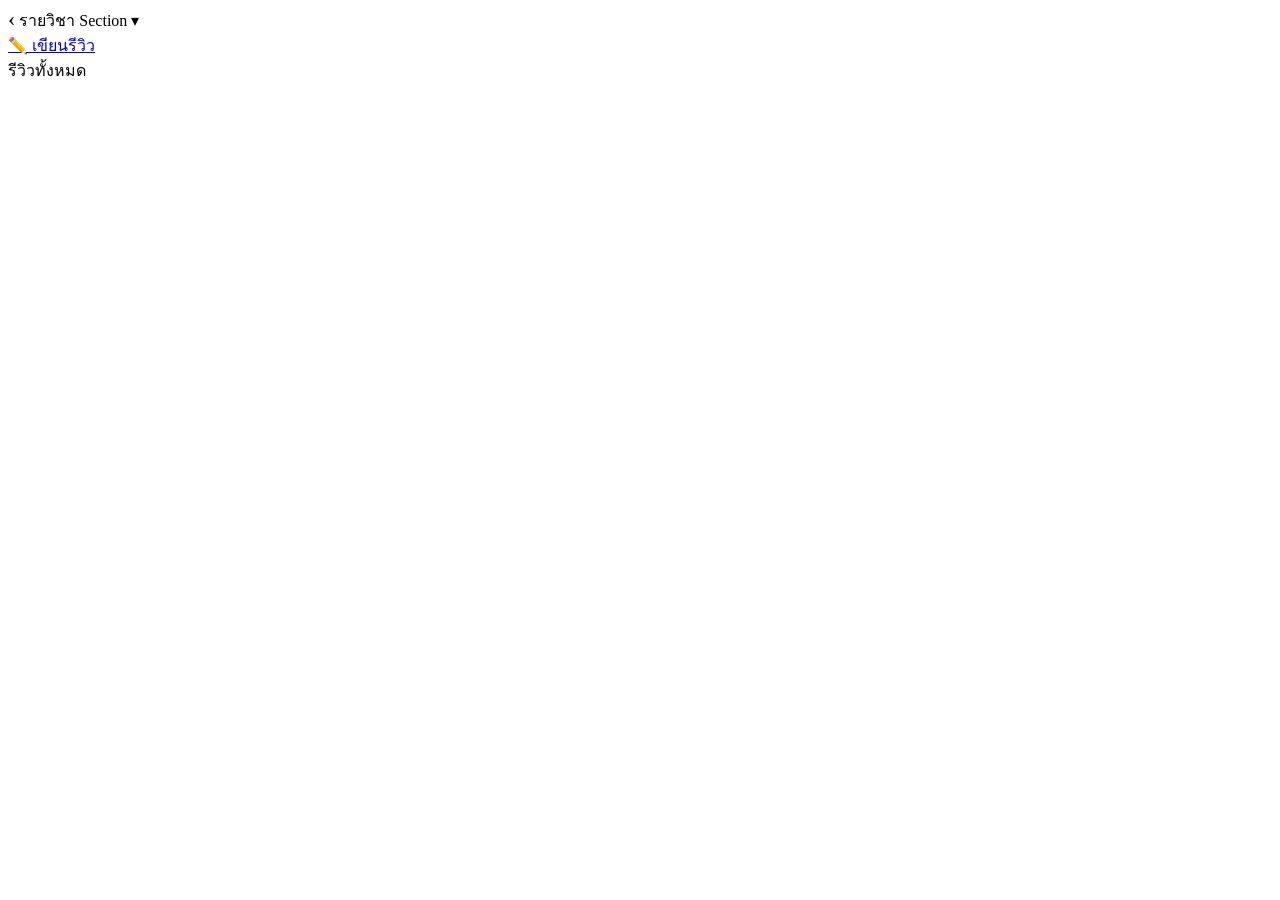
==== pages/course-detail.html @ 97a49f19 "frontend for sprint1" ====
<!DOCTYPE html>
<html lang="th">
<head>
  <meta charset="UTF-8"/>
  <meta name="viewport" content="width=device-width, initial-scale=1, viewport-fit=cover"/>
  <title>CSTU NEXUS – รายวิชา</title>
  <link rel="stylesheet" href="../css/style.css"/>
</head>
<body>
  <div class="app-shell">
    <div class="topbar">
      <a href="courses.html" style="color:var(--white);font-size:22px;text-decoration:none;line-height:1;">‹</a>
      <span class="topbar-title" id="topbar-code">รายวิชา</span>
      <span class="section-badge" id="section-badge" onclick="toggleSection()">Section ▾</span>
    </div>

    <div class="page-content">
      <!-- Course header -->
      <div class="course-detail-header">
        <div class="course-code" id="detail-code"></div>
        <div class="course-fullname" id="detail-name"></div>
        <div class="course-teacher" id="detail-teacher"></div>
      </div>

      <!-- Section selector (hidden by default) -->
      <div id="section-panel" style="display:none;margin-bottom:14px;">
        <div class="card" style="padding:12px;">
          <div style="font-size:13px;font-weight:600;margin-bottom:8px;color:var(--gray-600);">เลือก Section</div>
          <div id="section-list" style="display:flex;flex-wrap:wrap;gap:8px;"></div>
        </div>
      </div>

      <!-- Write Review button -->
      <a href="write-review.html" id="write-btn" class="btn btn-primary btn-full mb-16">
        ✏️ เขียนรีวิว
      </a>

      <!-- Reviews -->
      <div class="section-header">
        <span class="section-title">รีวิวทั้งหมด</span>
        <span class="text-muted" id="review-count"></span>
      </div>

      <div id="review-list"></div>

      <!-- Pagination -->
      <div class="pagination" id="pagination"></div>
    </div>

    <nav class="bottom-nav" id="bottom-nav"></nav>
  </div>

  <script src="../js/app.js"></script>
  <script>
    requireAuth();
    renderNav("search");

    const code = getParam("code") || "CS261";
    const course = getCourse(code);

    if (!course) {
      document.body.innerHTML = "<p style='padding:40px;text-align:center;'>ไม่พบรายวิชา</p>";
      throw new Error("Course not found");
    }

    // Fill header
    document.getElementById("topbar-code").textContent = code;
    document.getElementById("detail-code").textContent = code;
    document.getElementById("detail-name").textContent = course.name;
    document.getElementById("detail-teacher").textContent = course.teacher;

    // Section list
    const sectionList = document.getElementById("section-list");
    course.sections.forEach(s => {
      const btn = document.createElement("button");
      btn.className = "btn btn-outline btn-sm";
      btn.textContent = "Section " + s;
      sectionList.appendChild(btn);
    });

    function toggleSection() {
      const panel = document.getElementById("section-panel");
      panel.style.display = panel.style.display === "none" ? "block" : "none";
    }

    // Pass code to write-review
    document.getElementById("write-btn").href = `write-review.html?code=${code}`;

    // Render reviews
    const reviews = getReviews(code);
    document.getElementById("review-count").textContent = `${reviews.length} รีวิว`;

    const reviewList = document.getElementById("review-list");
    if (reviews.length === 0) {
      reviewList.innerHTML = `<p style="text-align:center;color:var(--gray-400);padding:32px 0;font-size:14px;">ยังไม่มีรีวิว — เป็นคนแรกที่รีวิวรายวิชานี้!</p>`;
    } else {
      reviews.forEach(r => {
        const tags = r.tags.map(t =>
          `<span class="badge-tag tag-ok">${t}</span>`
        ).join('');
        reviewList.innerHTML += `
          <div class="review-item">
            <div class="review-header">
              <div class="review-avatar">🎓</div>
              <div class="review-meta">
                <div class="review-name">Anonymous
                  <span class="review-anon">รหัส : ${r.studentId}</span>
                </div>
                <div>${tags}</div>
              </div>
            </div>
            <p class="review-text">${r.text}</p>
          </div>`;
      });
    }

    // Pagination (static mock)
    if (reviews.length > 0) {
      document.getElementById("pagination").innerHTML = `
        <button class="page-btn arrow">‹</button>
        <button class="page-btn active">1</button>
        <button class="page-btn">2</button>
        <button class="page-btn">3</button>
        <span style="color:var(--gray-400);font-size:13px;">…</span>
        <button class="page-btn">6</button>
        <button class="page-btn arrow">›</button>`;
    }
  </script>
</body>
</html>
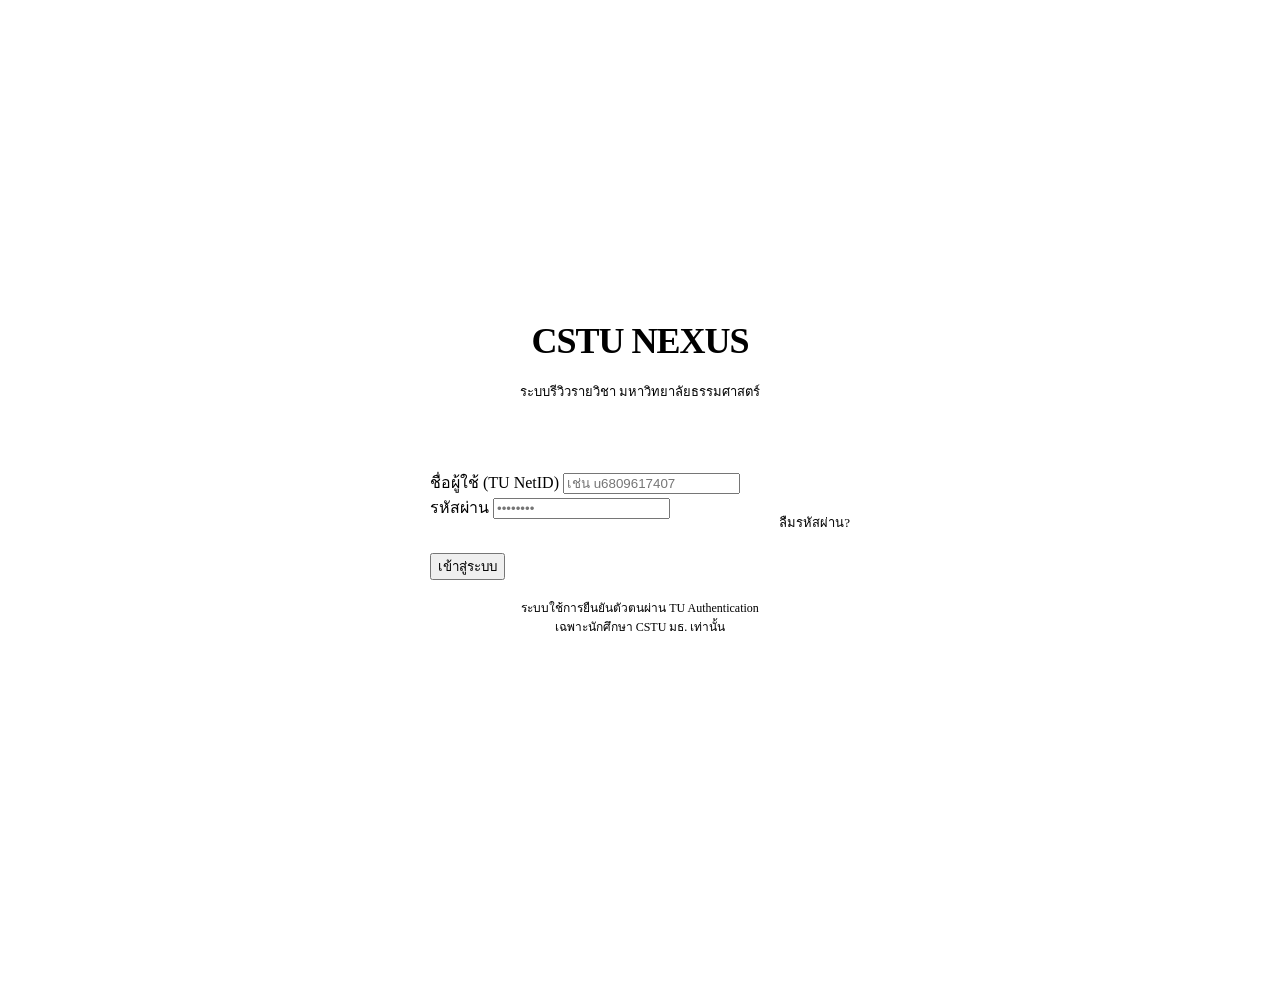
==== commit b1b58842: "update README and fix path" ====
--- a/pages/course-detail.html
+++ b/pages/course-detail.html
@@ -4,7 +4,7 @@
   <meta charset="UTF-8"/>
   <meta name="viewport" content="width=device-width, initial-scale=1, viewport-fit=cover"/>
   <title>CSTU NEXUS – รายวิชา</title>
-  <link rel="stylesheet" href="../css/style.css"/>
+  <link rel="stylesheet" href="../style.css"/>
 </head>
 <body>
   <div class="app-shell">
@@ -50,7 +50,7 @@
     <nav class="bottom-nav" id="bottom-nav"></nav>
   </div>
 
-  <script src="../js/app.js"></script>
+  <script src="../app.js"></script>
   <script>
     requireAuth();
     renderNav("search");
--- a/style.css
+++ b/style.css
@@ -0,0 +1,514 @@
+/* ==========================================
+   CSTU NEXUS - Main Stylesheet
+   Color: Red #C0392B (primary), Yellow #F5C518 (accent), White, Light Gray
+   ========================================== */
+
+@import url('https://fonts.googleapis.com/css2?family=Sarabun:wght@300;400;500;600;700&display=swap');
+
+:root {
+  --red:        #C0392B;
+  --red-dark:   #96281B;
+  --red-light:  #E74C3C;
+  --yellow:     #F5C518;
+  --yellow-dark:#D4AC0D;
+  --white:      #FFFFFF;
+  --gray-50:    #F8F8F8;
+  --gray-100:   #F0F0F0;
+  --gray-200:   #E0E0E0;
+  --gray-400:   #9E9E9E;
+  --gray-600:   #616161;
+  --gray-800:   #212121;
+  --green:      #27AE60;
+  --radius-sm:  6px;
+  --radius-md:  12px;
+  --radius-lg:  20px;
+  --shadow-sm:  0 1px 4px rgba(0,0,0,.10);
+  --shadow-md:  0 4px 16px rgba(0,0,0,.12);
+  --font:       'Sarabun', sans-serif;
+}
+
+* { box-sizing: border-box; margin: 0; padding: 0; }
+
+body {
+  font-family: var(--font);
+  background: var(--gray-50);
+  color: var(--gray-800);
+  font-size: 15px;
+  line-height: 1.55;
+  min-height: 100vh;
+}
+
+/* ── Mobile wrapper ── */
+.app-shell {
+  max-width: 420px;
+  min-height: 100vh;
+  margin: 0 auto;
+  background: var(--white);
+  display: flex;
+  flex-direction: column;
+  position: relative;
+  overflow: hidden;
+  box-shadow: 0 0 40px rgba(0,0,0,.08);
+}
+
+/* ── Top bar ── */
+.topbar {
+  background: var(--red);
+  color: var(--white);
+  padding: 14px 18px;
+  display: flex;
+  align-items: center;
+  justify-content: space-between;
+  position: sticky;
+  top: 0;
+  z-index: 100;
+  min-height: 52px;
+}
+.topbar-title {
+  font-size: 16px;
+  font-weight: 600;
+  letter-spacing: .3px;
+}
+.topbar-logo {
+  font-size: 18px;
+  font-weight: 700;
+  color: var(--white);
+  text-decoration: none;
+}
+.topbar-logo span { color: var(--yellow); }
+.btn-logout {
+  background: none;
+  border: none;
+  color: var(--white);
+  font-family: var(--font);
+  font-size: 13px;
+  cursor: pointer;
+  display: flex;
+  align-items: center;
+  gap: 4px;
+  opacity: .9;
+}
+.btn-logout:hover { opacity: 1; }
+
+/* ── Page content scroll area ── */
+.page-content {
+  flex: 1;
+  overflow-y: auto;
+  padding: 20px 18px 32px;
+}
+.page-content.no-pad { padding: 0; }
+
+/* ── Buttons ── */
+.btn {
+  display: inline-flex;
+  align-items: center;
+  justify-content: center;
+  gap: 6px;
+  padding: 11px 24px;
+  border-radius: var(--radius-lg);
+  font-family: var(--font);
+  font-size: 15px;
+  font-weight: 600;
+  border: none;
+  cursor: pointer;
+  transition: filter .15s, transform .1s;
+  text-decoration: none;
+}
+.btn:active { transform: scale(.97); }
+.btn-primary   { background: var(--yellow); color: var(--gray-800); }
+.btn-primary:hover { filter: brightness(.93); }
+.btn-danger    { background: var(--red);    color: var(--white); }
+.btn-danger:hover  { filter: brightness(.9); }
+.btn-outline {
+  background: var(--white);
+  color: var(--red);
+  border: 1.5px solid var(--red);
+}
+.btn-outline:hover { background: var(--gray-50); }
+.btn-full { width: 100%; }
+.btn-sm { padding: 7px 16px; font-size: 13px; border-radius: var(--radius-sm); }
+
+/* ── Form inputs ── */
+.form-group { margin-bottom: 16px; }
+.form-label {
+  display: block;
+  font-size: 13px;
+  font-weight: 600;
+  color: var(--gray-600);
+  margin-bottom: 6px;
+}
+.form-input {
+  width: 100%;
+  padding: 11px 14px;
+  border: 1.5px solid var(--gray-200);
+  border-radius: var(--radius-sm);
+  font-family: var(--font);
+  font-size: 15px;
+  color: var(--gray-800);
+  background: var(--white);
+  outline: none;
+  transition: border-color .2s;
+}
+.form-input:focus { border-color: var(--red); }
+.form-input::placeholder { color: var(--gray-400); }
+textarea.form-input { resize: vertical; min-height: 90px; }
+
+/* ── Cards ── */
+.card {
+  background: var(--white);
+  border-radius: var(--radius-md);
+  box-shadow: var(--shadow-sm);
+  border: 1px solid var(--gray-100);
+  padding: 16px;
+  margin-bottom: 12px;
+}
+.card:last-child { margin-bottom: 0; }
+
+/* ── Profile banner ── */
+.profile-banner {
+  background: var(--yellow);
+  border-radius: var(--radius-md);
+  padding: 16px;
+  display: flex;
+  align-items: center;
+  gap: 14px;
+  margin-bottom: 16px;
+}
+.avatar {
+  width: 60px;
+  height: 60px;
+  border-radius: 50%;
+  background: var(--white);
+  border: 3px solid var(--white);
+  object-fit: cover;
+  flex-shrink: 0;
+  display: flex;
+  align-items: center;
+  justify-content: center;
+  font-size: 26px;
+  overflow: hidden;
+}
+.profile-info .name {
+  font-size: 17px;
+  font-weight: 700;
+  color: var(--gray-800);
+}
+.profile-info .student-id {
+  font-size: 13px;
+  color: var(--gray-600);
+  margin-top: 2px;
+}
+
+/* ── Verified badge ── */
+.badge-verified {
+  display: inline-flex;
+  align-items: center;
+  gap: 5px;
+  background: var(--green);
+  color: var(--white);
+  font-size: 12px;
+  font-weight: 600;
+  padding: 4px 10px;
+  border-radius: 20px;
+  margin-top: 6px;
+}
+.badge-verified svg { width: 13px; height: 13px; }
+
+/* ── Section header ── */
+.section-header {
+  display: flex;
+  align-items: center;
+  justify-content: space-between;
+  margin-bottom: 12px;
+}
+.section-title {
+  font-size: 15px;
+  font-weight: 700;
+  color: var(--gray-800);
+}
+
+/* ── Course grid ── */
+.course-grid {
+  display: grid;
+  grid-template-columns: 1fr 1fr;
+  gap: 10px;
+}
+.course-card {
+  background: var(--white);
+  border: 1px solid var(--gray-200);
+  border-radius: var(--radius-md);
+  padding: 12px;
+  cursor: pointer;
+  transition: box-shadow .15s, border-color .15s;
+  text-decoration: none;
+  color: inherit;
+  display: block;
+}
+.course-card:hover {
+  box-shadow: var(--shadow-md);
+  border-color: var(--red);
+}
+.course-code {
+  font-size: 13px;
+  font-weight: 700;
+  color: var(--red);
+}
+.course-name {
+  font-size: 12px;
+  color: var(--gray-600);
+  margin-top: 3px;
+  line-height: 1.4;
+}
+
+/* ── Search bar ── */
+.search-wrap {
+  position: relative;
+  margin-bottom: 16px;
+}
+.search-wrap svg {
+  position: absolute;
+  left: 12px;
+  top: 50%;
+  transform: translateY(-50%);
+  color: var(--gray-400);
+  width: 16px;
+  height: 16px;
+}
+.search-input {
+  width: 100%;
+  padding: 10px 14px 10px 38px;
+  border: 1.5px solid var(--gray-200);
+  border-radius: var(--radius-lg);
+  font-family: var(--font);
+  font-size: 14px;
+  background: var(--gray-50);
+  outline: none;
+}
+.search-input:focus { border-color: var(--red); background: var(--white); }
+
+/* ── Review item ── */
+.review-item {
+  border-bottom: 1px solid var(--gray-100);
+  padding: 14px 0;
+}
+.review-item:last-child { border-bottom: none; }
+.review-header {
+  display: flex;
+  align-items: center;
+  gap: 8px;
+  margin-bottom: 6px;
+}
+.review-avatar {
+  width: 32px;
+  height: 32px;
+  border-radius: 50%;
+  background: var(--gray-200);
+  display: flex;
+  align-items: center;
+  justify-content: center;
+  font-size: 14px;
+  flex-shrink: 0;
+}
+.review-meta { flex: 1; }
+.review-name { font-size: 13px; font-weight: 600; }
+.review-anon { font-size: 12px; color: var(--gray-400); }
+.badge-tag {
+  display: inline-block;
+  padding: 2px 8px;
+  border-radius: 20px;
+  font-size: 11px;
+  font-weight: 600;
+  margin-right: 4px;
+}
+.tag-easy   { background: #E8F5E9; color: #2E7D32; }
+.tag-hard   { background: #FFEBEE; color: #C62828; }
+.tag-ok     { background: #FFF8E1; color: #F57F17; }
+.review-text { font-size: 14px; color: var(--gray-600); line-height: 1.5; }
+
+/* ── Rating checkbox group ── */
+.rating-group { margin-bottom: 14px; }
+.rating-label {
+  background: var(--yellow);
+  color: var(--gray-800);
+  font-size: 13px;
+  font-weight: 700;
+  padding: 6px 14px;
+  border-radius: var(--radius-sm);
+  margin-bottom: 8px;
+  display: block;
+}
+.checkbox-list { display: flex; flex-direction: column; gap: 6px; }
+.checkbox-item {
+  display: flex;
+  align-items: center;
+  gap: 8px;
+  font-size: 14px;
+  cursor: pointer;
+}
+.checkbox-item input[type="checkbox"],
+.checkbox-item input[type="radio"] {
+  accent-color: var(--red);
+  width: 16px;
+  height: 16px;
+  cursor: pointer;
+}
+
+/* ── Pagination ── */
+.pagination {
+  display: flex;
+  align-items: center;
+  justify-content: center;
+  gap: 6px;
+  padding: 16px 0 0;
+}
+.page-btn {
+  width: 30px;
+  height: 30px;
+  border-radius: 50%;
+  border: none;
+  background: none;
+  font-family: var(--font);
+  font-size: 13px;
+  cursor: pointer;
+  color: var(--gray-600);
+  display: flex;
+  align-items: center;
+  justify-content: center;
+  transition: background .15s;
+}
+.page-btn:hover { background: var(--gray-100); }
+.page-btn.active { background: var(--red); color: var(--white); font-weight: 700; }
+.page-btn.arrow  { font-size: 16px; color: var(--gray-400); }
+
+/* ── Toast / Success overlay ── */
+.modal-overlay {
+  display: none;
+  position: fixed;
+  inset: 0;
+  background: rgba(0,0,0,.45);
+  z-index: 200;
+  align-items: center;
+  justify-content: center;
+}
+.modal-overlay.show { display: flex; }
+.modal-box {
+  background: var(--white);
+  border-radius: var(--radius-lg);
+  padding: 36px 32px;
+  text-align: center;
+  max-width: 280px;
+  width: 90%;
+  box-shadow: var(--shadow-md);
+}
+.modal-icon {
+  width: 56px;
+  height: 56px;
+  border-radius: 50%;
+  border: 3px solid var(--green);
+  display: flex;
+  align-items: center;
+  justify-content: center;
+  margin: 0 auto 14px;
+  color: var(--green);
+  font-size: 26px;
+}
+.modal-title {
+  font-size: 18px;
+  font-weight: 700;
+  margin-bottom: 18px;
+}
+
+/* ── Preferences list ── */
+.pref-row {
+  display: flex;
+  align-items: center;
+  justify-content: space-between;
+  padding: 13px 0;
+  border-bottom: 1px solid var(--gray-100);
+  cursor: pointer;
+  text-decoration: none;
+  color: inherit;
+}
+.pref-row:last-child { border-bottom: none; }
+.pref-row-left { display: flex; align-items: center; gap: 10px; }
+.pref-icon {
+  width: 34px;
+  height: 34px;
+  border-radius: 8px;
+  background: var(--yellow);
+  display: flex;
+  align-items: center;
+  justify-content: center;
+  font-size: 16px;
+}
+.pref-text { font-size: 14px; font-weight: 500; }
+.pref-arrow { color: var(--gray-400); font-size: 18px; }
+
+/* ── Nav tabs (bottom) ── */
+.bottom-nav {
+  background: var(--white);
+  border-top: 1px solid var(--gray-200);
+  display: flex;
+  padding: 8px 0 12px;
+  position: sticky;
+  bottom: 0;
+}
+.nav-item {
+  flex: 1;
+  display: flex;
+  flex-direction: column;
+  align-items: center;
+  gap: 3px;
+  text-decoration: none;
+  color: var(--gray-400);
+  font-size: 11px;
+  cursor: pointer;
+  transition: color .15s;
+}
+.nav-item svg { width: 22px; height: 22px; }
+.nav-item.active { color: var(--red); }
+.nav-item:hover { color: var(--red); }
+
+/* ── Utilities ── */
+.text-red    { color: var(--red); }
+.text-muted  { color: var(--gray-400); font-size: 13px; }
+.text-center { text-align: center; }
+.mt-8  { margin-top: 8px; }
+.mt-12 { margin-top: 12px; }
+.mt-16 { margin-top: 16px; }
+.mb-8  { margin-bottom: 8px; }
+.mb-16 { margin-bottom: 16px; }
+.gap-8 { gap: 8px; }
+.flex  { display: flex; }
+.flex-center { display: flex; align-items: center; justify-content: center; }
+.divider {
+  border: none;
+  border-top: 1px solid var(--gray-100);
+  margin: 16px 0;
+}
+.course-detail-header {
+  margin-bottom: 18px;
+}
+.course-detail-header .course-code {
+  font-size: 20px;
+  font-weight: 700;
+}
+.course-detail-header .course-fullname {
+  font-size: 14px;
+  color: var(--gray-600);
+  margin-top: 2px;
+}
+.course-detail-header .course-teacher {
+  font-size: 13px;
+  color: var(--gray-400);
+  margin-top: 4px;
+}
+.section-badge {
+  background: var(--red);
+  color: var(--white);
+  font-size: 12px;
+  font-weight: 600;
+  padding: 4px 12px;
+  border-radius: var(--radius-sm);
+  cursor: pointer;
+}
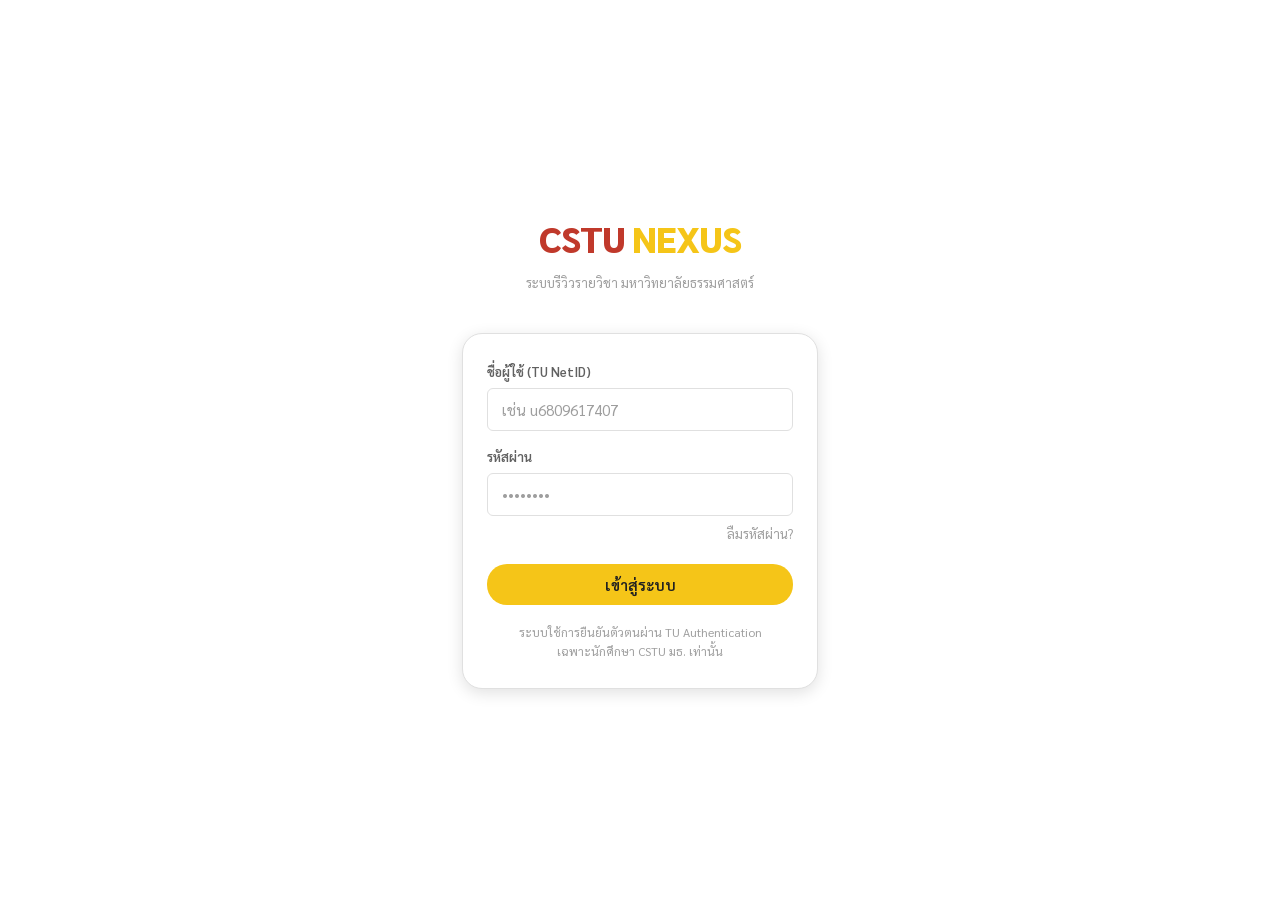
==== commit 42f162e3: "refactor: reorganize CSS architecture into main.css and page-specific stylesheets" ====
--- a/pages/course-detail.html
+++ b/pages/course-detail.html
@@ -4,7 +4,8 @@
   <meta charset="UTF-8"/>
   <meta name="viewport" content="width=device-width, initial-scale=1, viewport-fit=cover"/>
   <title>CSTU NEXUS – รายวิชา</title>
-  <link rel="stylesheet" href="../style.css"/>
+  <link rel="stylesheet" href="../css/main.css"/>
+  <link rel="stylesheet" href="../css/course-detail.css"/>
 </head>
 <body>
   <div class="app-shell">
@@ -30,6 +31,9 @@
         </div>
       </div>
 
+      <div class="write-review-header">
+        <span> Write some reviews </span>
+      </div>
       <!-- Write Review button -->
       <a href="write-review.html" id="write-btn" class="btn btn-primary btn-full mb-16">
         ✏️ เขียนรีวิว
--- a/css/main.css
+++ b/css/main.css
@@ -0,0 +1,419 @@
+/* ==========================================
+   CSTU NEXUS - Main (Common / Global) Stylesheet
+   รวมสไตล์พื้นฐานและคอมโพเนนต์ที่ใช้ร่วมกันทุกหน้า
+   Color: Red #C0392B (primary), Yellow #F5C518 (accent), White, Light Gray
+   ========================================== */
+
+@import url('https://fonts.googleapis.com/css2?family=Sarabun:wght@300;400;500;600;700&display=swap');
+@import url('https://fonts.googleapis.com/css2?family=IBM+Plex+Sans+Thai:wght@100;200;300;400;500;600;700&display=swap');
+
+/* ── 1. Design Tokens & CSS Variables ── */
+:root {
+  --red:        #C0392B;
+  --red-dark:   #96281B;
+  --red-light:  #E74C3C;
+  --yellow:     #F5C518;
+  --yellow-dark:#D4AC0D;
+  --white:      #FFFFFF;
+  --gray-50:    #F8F8F8;
+  --gray-100:   #F0F0F0;
+  --gray-200:   #E0E0E0;
+  --gray-400:   #9E9E9E;
+  --gray-600:   #616161;
+  --gray-800:   #212121;
+  --green:      #27AE60;
+  --radius-sm:  6px;
+  --radius-md:  12px;
+  --radius-lg:  20px;
+  --shadow-sm:  0 1px 4px rgba(0,0,0,.10);
+  --shadow-md:  0 4px 16px rgba(0,0,0,.12);
+  --font:       'Sarabun', sans-serif;
+}
+
+/* ── 2. Reset & Base Styles ── */
+* {
+  box-sizing: border-box;
+  margin: 0;
+  padding: 0;
+}
+
+body {
+  font-family: var(--font);
+  background: var(--gray-50);
+  color: var(--gray-800);
+  font-size: 15px;
+  line-height: 1.55;
+  min-height: 100vh;
+}
+
+/* ── 3. Typography Helpers ── */
+.ibm-plex-sans-thai-thin {
+  font-family: "IBM Plex Sans Thai", sans-serif;
+  font-weight: 100;
+  font-style: normal;
+}
+.ibm-plex-sans-thai-extralight {
+  font-family: "IBM Plex Sans Thai", sans-serif;
+  font-weight: 200;
+  font-style: normal;
+}
+.ibm-plex-sans-thai-light {
+  font-family: "IBM Plex Sans Thai", sans-serif;
+  font-weight: 300;
+  font-style: normal;
+}
+.ibm-plex-sans-thai-regular {
+  font-family: "IBM Plex Sans Thai", sans-serif;
+  font-weight: 400;
+  font-style: normal;
+}
+.ibm-plex-sans-thai-medium {
+  font-family: "IBM Plex Sans Thai", sans-serif;
+  font-weight: 500;
+  font-style: normal;
+}
+.ibm-plex-sans-thai-semibold {
+  font-family: "IBM Plex Sans Thai", sans-serif;
+  font-weight: 600;
+  font-style: normal;
+}
+.ibm-plex-sans-thai-bold {
+  font-family: "IBM Plex Sans Thai", sans-serif;
+  font-weight: 700;
+  font-style: normal;
+}
+
+/* ── 4. App Shell & Layout ── */
+.app-shell {
+  max-width: 420px;
+  min-height: 100vh;
+  margin: 0 auto;
+  background: var(--white);
+  display: flex;
+  flex-direction: column;
+  position: relative;
+  overflow: hidden;
+  box-shadow: 0 0 40px rgba(0,0,0,.08);
+}
+
+.page-content {
+  flex: 1;
+  overflow-y: auto;
+  padding: 20px 18px 32px;
+}
+.page-content.no-pad {
+  padding: 0;
+}
+
+/* ── 5. Global Navigation (Top bar & Bottom nav) ── */
+.topbar {
+  background: var(--red);
+  color: var(--white);
+  padding: 14px 18px;
+  display: flex;
+  align-items: center;
+  justify-content: space-between;
+  position: sticky;
+  top: 0;
+  z-index: 100;
+  min-height: 52px;
+}
+.topbar-title {
+  font-size: 16px;
+  font-weight: 600;
+  letter-spacing: .3px;
+}
+.topbar-logo {
+  font-size: 18px;
+  font-weight: 700;
+  color: var(--white);
+  text-decoration: none;
+}
+.topbar-logo span {
+  color: var(--yellow);
+}
+.btn-logout {
+  background: none;
+  border: none;
+  color: var(--white);
+  font-family: var(--font);
+  font-size: 13px;
+  cursor: pointer;
+  display: flex;
+  align-items: center;
+  gap: 4px;
+  opacity: .9;
+}
+.btn-logout:hover {
+  opacity: 1;
+}
+
+.bottom-nav {
+  background: var(--white);
+  border-top: 1px solid var(--gray-200);
+  display: flex;
+  padding: 8px 0 12px;
+  position: sticky;
+  bottom: 0;
+}
+.nav-item {
+  flex: 1;
+  display: flex;
+  flex-direction: column;
+  align-items: center;
+  gap: 3px;
+  text-decoration: none;
+  color: var(--gray-400);
+  font-size: 11px;
+  cursor: pointer;
+  transition: color .15s;
+}
+.nav-item svg {
+  width: 22px;
+  height: 22px;
+}
+.nav-item.active {
+  color: var(--red);
+}
+.nav-item:hover {
+  color: var(--red);
+}
+
+/* ── 6. Common Components ── */
+/* Buttons */
+.btn {
+  display: inline-flex;
+  align-items: center;
+  justify-content: center;
+  gap: 6px;
+  padding: 11px 24px;
+  border-radius: var(--radius-lg);
+  font-family: var(--font);
+  font-size: 15px;
+  font-weight: 600;
+  border: none;
+  cursor: pointer;
+  transition: filter .15s, transform .1s;
+  text-decoration: none;
+}
+.btn:active {
+  transform: scale(.97);
+}
+.btn-primary {
+  background: var(--yellow);
+  color: var(--gray-800);
+}
+.btn-primary:hover {
+  filter: brightness(.93);
+}
+.btn-danger {
+  background: var(--red);
+  color: var(--white);
+}
+.btn-danger:hover {
+  filter: brightness(.9);
+}
+.btn-outline {
+  background: var(--white);
+  color: var(--red);
+  border: 1.5px solid var(--red);
+}
+.btn-outline:hover {
+  background: var(--gray-50);
+}
+.btn-full {
+  width: 100%;
+}
+.btn-sm {
+  padding: 7px 16px;
+  font-size: 13px;
+  border-radius: var(--radius-sm);
+}
+
+/* Form Controls */
+.form-group {
+  margin-bottom: 16px;
+}
+.form-label {
+  display: block;
+  font-size: 13px;
+  font-weight: 600;
+  color: var(--gray-600);
+  margin-bottom: 6px;
+}
+.form-input {
+  width: 100%;
+  padding: 11px 14px;
+  border: 1.5px solid var(--gray-200);
+  border-radius: var(--radius-sm);
+  font-family: var(--font);
+  font-size: 15px;
+  color: var(--gray-800);
+  background: var(--white);
+  outline: none;
+  transition: border-color .2s;
+}
+.form-input:focus {
+  border-color: var(--red);
+}
+.form-input::placeholder {
+  color: var(--gray-400);
+}
+textarea.form-input {
+  resize: vertical;
+  min-height: 90px;
+}
+
+/* Cards */
+.card {
+  background: var(--white);
+  border-radius: var(--radius-md);
+  box-shadow: var(--shadow-sm);
+  border: 1px solid var(--gray-100);
+  padding: 16px;
+  margin-bottom: 12px;
+}
+.card:last-child {
+  margin-bottom: 0;
+}
+
+/* Section Header */
+.section-header {
+  display: flex;
+  align-items: center;
+  justify-content: space-between;
+  margin-bottom: 12px;
+}
+.section-title {
+  font-size: 15px;
+  font-weight: 700;
+  color: var(--gray-800);
+}
+
+/* Badges */
+.badge-verified {
+  display: inline-flex;
+  align-items: center;
+  gap: 5px;
+  background: var(--green);
+  color: var(--white);
+  font-size: 12px;
+  font-weight: 600;
+  padding: 4px 10px;
+  border-radius: 20px;
+  margin-top: 6px;
+}
+.badge-verified svg {
+  width: 13px;
+  height: 13px;
+}
+
+/* Preferences / Menu Row Item */
+.pref-row {
+  display: flex;
+  align-items: center;
+  justify-content: space-between;
+  padding: 13px 0;
+  border-bottom: 1px solid var(--gray-100);
+  cursor: pointer;
+  text-decoration: none;
+  color: inherit;
+}
+.pref-row:last-child {
+  border-bottom: none;
+}
+.pref-row-left {
+  display: flex;
+  align-items: center;
+  gap: 10px;
+}
+.pref-icon {
+  width: 34px;
+  height: 34px;
+  border-radius: 8px;
+  background: var(--yellow);
+  display: flex;
+  align-items: center;
+  justify-content: center;
+  font-size: 16px;
+}
+.pref-text {
+  font-size: 14px;
+  font-weight: 500;
+}
+.pref-arrow {
+  color: var(--gray-400);
+  font-size: 18px;
+}
+
+/* Alert / Error Message */
+.error-msg {
+  background: #FFEBEE;
+  color: var(--red);
+  font-size: 13px;
+  padding: 10px 14px;
+  border-radius: var(--radius-sm);
+  margin-bottom: 14px;
+  display: none;
+}
+.error-msg.show {
+  display: block;
+}
+
+/* Modal / Toast Overlay */
+.modal-overlay {
+  display: none;
+  position: fixed;
+  inset: 0;
+  background: rgba(0, 0, 0, .45);
+  z-index: 200;
+  align-items: center;
+  justify-content: center;
+}
+.modal-overlay.show {
+  display: flex;
+}
+.modal-box {
+  background: var(--white);
+  border-radius: var(--radius-lg);
+  padding: 36px 32px;
+  text-align: center;
+  max-width: 280px;
+  width: 90%;
+  box-shadow: var(--shadow-md);
+}
+.modal-icon {
+  width: 56px;
+  height: 56px;
+  border-radius: 50%;
+  border: 3px solid var(--green);
+  display: flex;
+  align-items: center;
+  justify-content: center;
+  margin: 0 auto 14px;
+  color: var(--green);
+  font-size: 26px;
+}
+.modal-title {
+  font-size: 18px;
+  font-weight: 700;
+  margin-bottom: 18px;
+}
+
+/* ── 7. Utilities ── */
+.text-red    { color: var(--red); }
+.text-muted  { color: var(--gray-400); font-size: 13px; }
+.text-center { text-align: center; }
+.mt-8        { margin-top: 8px; }
+.mt-12       { margin-top: 12px; }
+.mt-16       { margin-top: 16px; }
+.mb-8        { margin-bottom: 8px; }
+.mb-16       { margin-bottom: 16px; }
+.gap-8       { gap: 8px; }
+.flex        { display: flex; }
+.flex-center { display: flex; align-items: center; justify-content: center; }
+.divider {
+  border: none;
+  border-top: 1px solid var(--gray-100);
+  margin: 16px 0;
+}
--- a/css/course-detail.css
+++ b/css/course-detail.css
@@ -0,0 +1,132 @@
+/* ==========================================
+   CSTU NEXUS - Course Detail Page Styles (course-detail.html)
+   ========================================== */
+
+/* Course Detail Header */
+.course-detail-header {
+  margin-bottom: 18px;
+}
+.course-detail-header .course-code {
+  font-size: 20px;
+  font-weight: 700;
+  color: var(--red);
+}
+.course-detail-header .course-fullname {
+  font-size: 14px;
+  color: var(--gray-600);
+  margin-top: 2px;
+}
+.course-detail-header .course-teacher {
+  font-size: 13px;
+  color: var(--gray-400);
+  margin-top: 4px;
+}
+
+/* Section Badge */
+.section-badge {
+  background: var(--red);
+  color: var(--white);
+  font-size: 12px;
+  font-weight: 600;
+  padding: 4px 12px;
+  border-radius: var(--radius-sm);
+  cursor: pointer;
+  user-select: none;
+}
+
+/* Write review header prompt */
+.write-review-header {
+  margin-bottom: 12px;
+  font-size: 14px;
+  font-weight: 600;
+  color: var(--gray-600);
+}
+
+/* Review Item */
+.review-item {
+  border-bottom: 1px solid var(--gray-100);
+  padding: 14px 0;
+}
+.review-item:last-child {
+  border-bottom: none;
+}
+.review-header {
+  display: flex;
+  align-items: center;
+  gap: 8px;
+  margin-bottom: 6px;
+}
+.review-avatar {
+  width: 32px;
+  height: 32px;
+  border-radius: 50%;
+  background: var(--gray-200);
+  display: flex;
+  align-items: center;
+  justify-content: center;
+  font-size: 14px;
+  flex-shrink: 0;
+}
+.review-meta {
+  flex: 1;
+}
+.review-name {
+  font-size: 13px;
+  font-weight: 600;
+}
+.review-anon {
+  font-size: 12px;
+  color: var(--gray-400);
+}
+.badge-tag {
+  display: inline-block;
+  padding: 2px 8px;
+  border-radius: 20px;
+  font-size: 11px;
+  font-weight: 600;
+  margin-right: 4px;
+}
+.tag-easy { background: #E8F5E9; color: #2E7D32; }
+.tag-hard { background: #FFEBEE; color: #C62828; }
+.tag-ok   { background: #FFF8E1; color: #F57F17; }
+.review-text {
+  font-size: 14px;
+  color: var(--gray-600);
+  line-height: 1.5;
+}
+
+/* Pagination */
+.pagination {
+  display: flex;
+  align-items: center;
+  justify-content: center;
+  gap: 6px;
+  padding: 16px 0 0;
+}
+.page-btn {
+  width: 30px;
+  height: 30px;
+  border-radius: 50%;
+  border: none;
+  background: none;
+  font-family: var(--font);
+  font-size: 13px;
+  cursor: pointer;
+  color: var(--gray-600);
+  display: flex;
+  align-items: center;
+  justify-content: center;
+  transition: background .15s;
+}
+.page-btn:hover {
+  background: var(--gray-100);
+}
+.page-btn.active {
+  background: var(--red);
+  color: var(--white);
+  font-weight: 700;
+}
+.page-btn.arrow {
+  font-size: 16px;
+  color: var(--gray-400);
+}
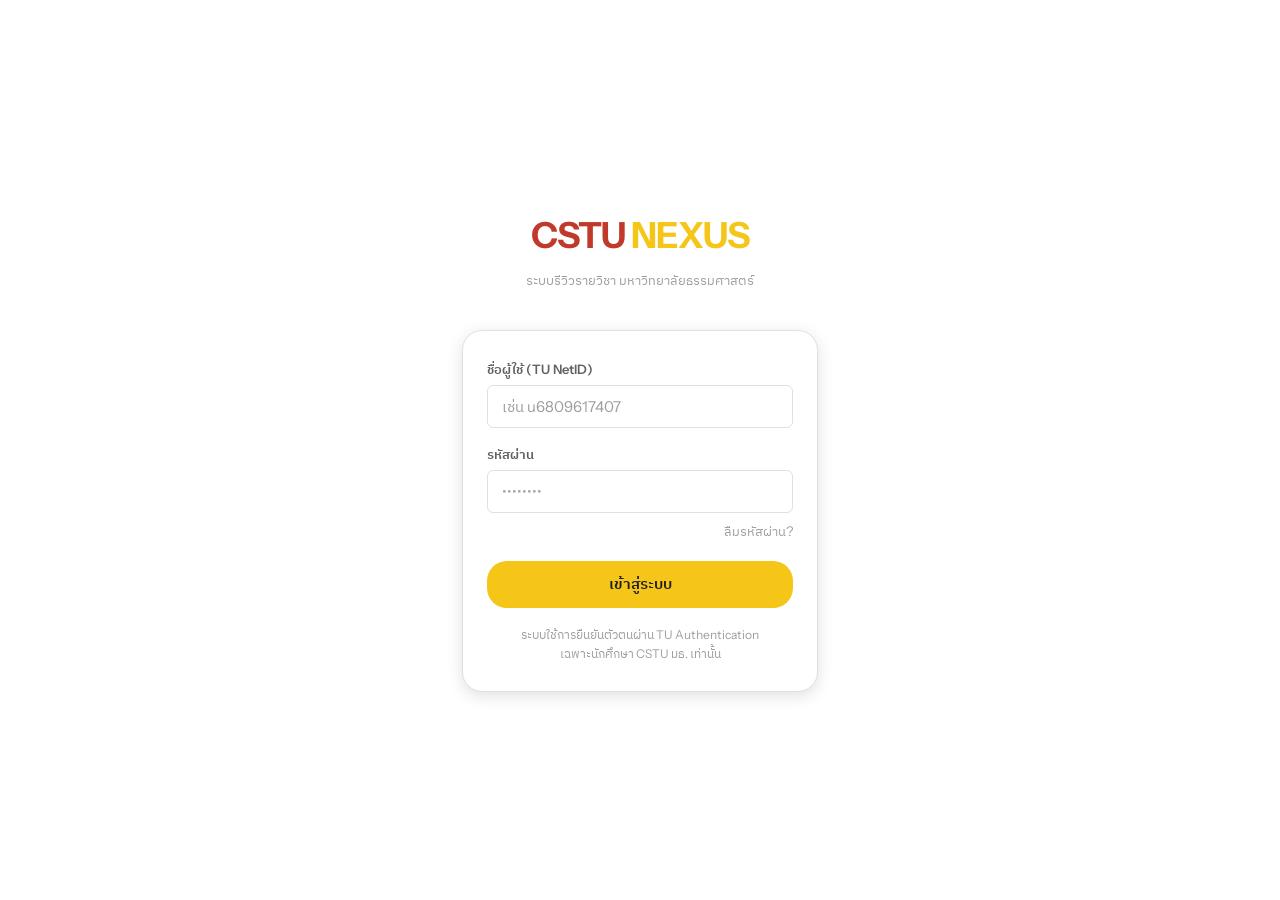
==== commit d09bb857: "import fonts" ====
--- a/pages/course-detail.html
+++ b/pages/course-detail.html
@@ -3,6 +3,9 @@
 <head>
   <meta charset="UTF-8"/>
   <meta name="viewport" content="width=device-width, initial-scale=1, viewport-fit=cover"/>
+  <link rel="preconnect" href="https://fonts.googleapis.com">
+  <link rel="preconnect" href="https://fonts.gstatic.com" crossorigin>
+  <link href="https://fonts.googleapis.com/css2?family=IBM+Plex+Sans+Thai:wght@100;200;300;400;500;600;700&family=Instrument+Sans:ital,wght@0,400..700;1,400..700&display=swap" rel="stylesheet">
   <title>CSTU NEXUS – รายวิชา</title>
   <link rel="stylesheet" href="../css/main.css"/>
   <link rel="stylesheet" href="../css/course-detail.css"/>
--- a/css/main.css
+++ b/css/main.css
@@ -4,8 +4,7 @@
    Color: Red #C0392B (primary), Yellow #F5C518 (accent), White, Light Gray
    ========================================== */
 
-@import url('https://fonts.googleapis.com/css2?family=Sarabun:wght@300;400;500;600;700&display=swap');
-@import url('https://fonts.googleapis.com/css2?family=IBM+Plex+Sans+Thai:wght@100;200;300;400;500;600;700&display=swap');
+@import url('https://fonts.googleapis.com/css2?family=IBM+Plex+Sans+Thai:wght@100;200;300;400;500;600;700&family=Instrument+Sans:ital,wght@0,400..700;1,400..700&display=swap');
 
 /* ── 1. Design Tokens & CSS Variables ── */
 :root {
@@ -27,7 +26,7 @@
   --radius-lg:  20px;
   --shadow-sm:  0 1px 4px rgba(0,0,0,.10);
   --shadow-md:  0 4px 16px rgba(0,0,0,.12);
-  --font:       'Sarabun', sans-serif;
+  --font:       'Instrument Sans', 'IBM Plex Sans Thai', sans-serif;
 }
 
 /* ── 2. Reset & Base Styles ── */
